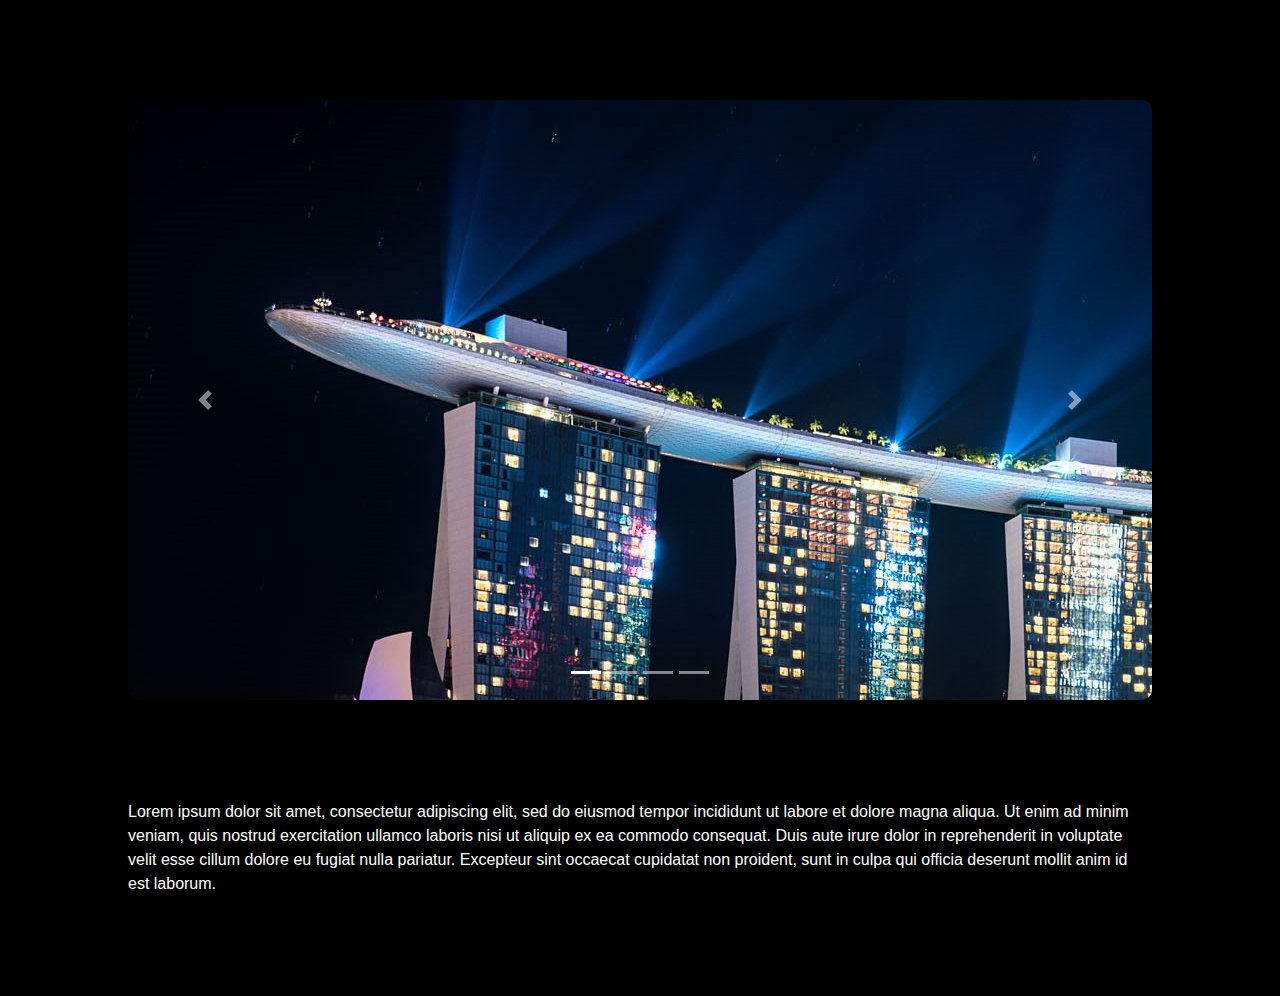
==== Index.html @ 99467afa "Add project files." ====
﻿<!DOCTYPE html>

<style>
    #myCarousel, .carousel-inner {
        width: auto;
        height: 600px;
        margin: 100px auto;
        border-radius: 10px;
    }
</style>

<html lang="en" xmlns="http://www.w3.org/1999/xhtml">
<head>
    <meta charset="utf-8" />
    <link rel="stylesheet" href="css/styles.css">
    <link rel="stylesheet" href="https://stackpath.bootstrapcdn.com/bootstrap/4.4.1/css/bootstrap.min.css" integrity="sha384-Vkoo8x4CGsO3+Hhxv8T/Q5PaXtkKtu6ug5TOeNV6gBiFeWPGFN9MuhOf23Q9Ifjh" crossorigin="anonymous">
    <script src="https://ajax.googleapis.com/ajax/libs/jquery/3.4.1/jquery.min.js"></script>
    <script src="https://cdn.jsdelivr.net/npm/popper.js@1.16.0/dist/umd/popper.min.js" integrity="sha384-Q6E9RHvbIyZFJoft+2mJbHaEWldlvI9IOYy5n3zV9zzTtmI3UksdQRVvoxMfooAo" crossorigin="anonymous"></script>
    <script src="https://stackpath.bootstrapcdn.com/bootstrap/4.4.1/js/bootstrap.min.js" integrity="sha384-wfSDF2E50Y2D1uUdj0O3uMBJnjuUD4Ih7YwaYd1iqfktj0Uod8GCExl3Og8ifwB6" crossorigin="anonymous"></script>
    <script src="https://www.w3schools.com/lib/w3.js"></script>
    <link rel="stylesheet" href="https://maxcdn.bootstrapcdn.com/font-awesome/4.2.0/css/font-awesome.min.css">
    <link href="https://fonts.googleapis.com/css?family=Montserrat:700&display=swap" rel="stylesheet">
    <title>Home</title>
</head>


<body>
    <div w3-include-html="header.html"></div>

    <main>
        <div class="carousel slide" id="myCarousel" data-ride="carousel">
            <ol class="carousel-indicators">
                <li data-target="#myCarousel" data-slide-to="0" class="active"></li>
                <li data-target="#myCarousel" data-slide-to="1"></li>
                <li data-target="#myCarousel" data-slide-to="2"></li>
                <li data-target="#myCarousel" data-slide-to="3"></li>
            </ol>
            <div class="carousel-inner">

                <div class="carousel-item active">
                    <img src="images/placeholder.jpg" alt="placeholder" />
                </div>

                <div class="carousel-item">
                    <img src="images/placeholder.jpg" alt="placeholder" />
                </div>

                <div class="carousel-item">
                    <img src="images/placeholder.jpg" alt="placeholder" />
                </div>

                <div class="carousel-item">
                    <img src="images/placeholder.jpg" alt="placeholder" />
                </div>

            </div>
            <a class="carousel-control-prev" href="#myCarousel" role="button" data-slide="prev">
                <span class="carousel-control-prev-icon" aria-hidden="true"></span>
                <span class="sr-only">Previous</span>
            </a>
            <a class="carousel-control-next" href="#myCarousel" role="button" data-slide="next">
                <span class="carousel-control-next-icon" aria-hidden="true"></span>
                <span class="sr-only">Next</span>
            </a>
        </div>
        <div id="bodyText">
            <p>
                Lorem ipsum dolor sit amet, consectetur adipiscing elit, sed do eiusmod tempor incididunt ut
                labore et dolore magna aliqua. Ut enim ad minim veniam, quis nostrud exercitation ullamco laboris
                nisi ut aliquip ex ea commodo consequat. Duis aute irure dolor in reprehenderit in voluptate
                velit esse cillum dolore eu fugiat nulla pariatur. Excepteur sint occaecat cupidatat non proident,
                sunt in culpa qui officia deserunt mollit anim id est laborum.
            </p>
        </div>
    </main>
    <div w3-include-html="footer.html"></div>

    <script>
        w3.includeHTML();
    </script>
</body>
</html>
---- css/styles.css ----
﻿
body {
    background-color: black !important;
    margin: 0;
}

main {
    margin: 100px 10%;
}

.navbar {
    padding: 0px 10%;
}

#myCarousel, .carousel-inner {
    width: auto;
    height: 600px;
    margin: 100px auto;
    border-radius: 10px;
}

h1 {
    font-family: 'Montserrat';
    color: white;
    font-size: 3em !important;
    margin: 120px 0 60px 0 !important;
}

h2 {
    font-family: 'Montserrat';
    color: white;
}

p {
    color: white;
}
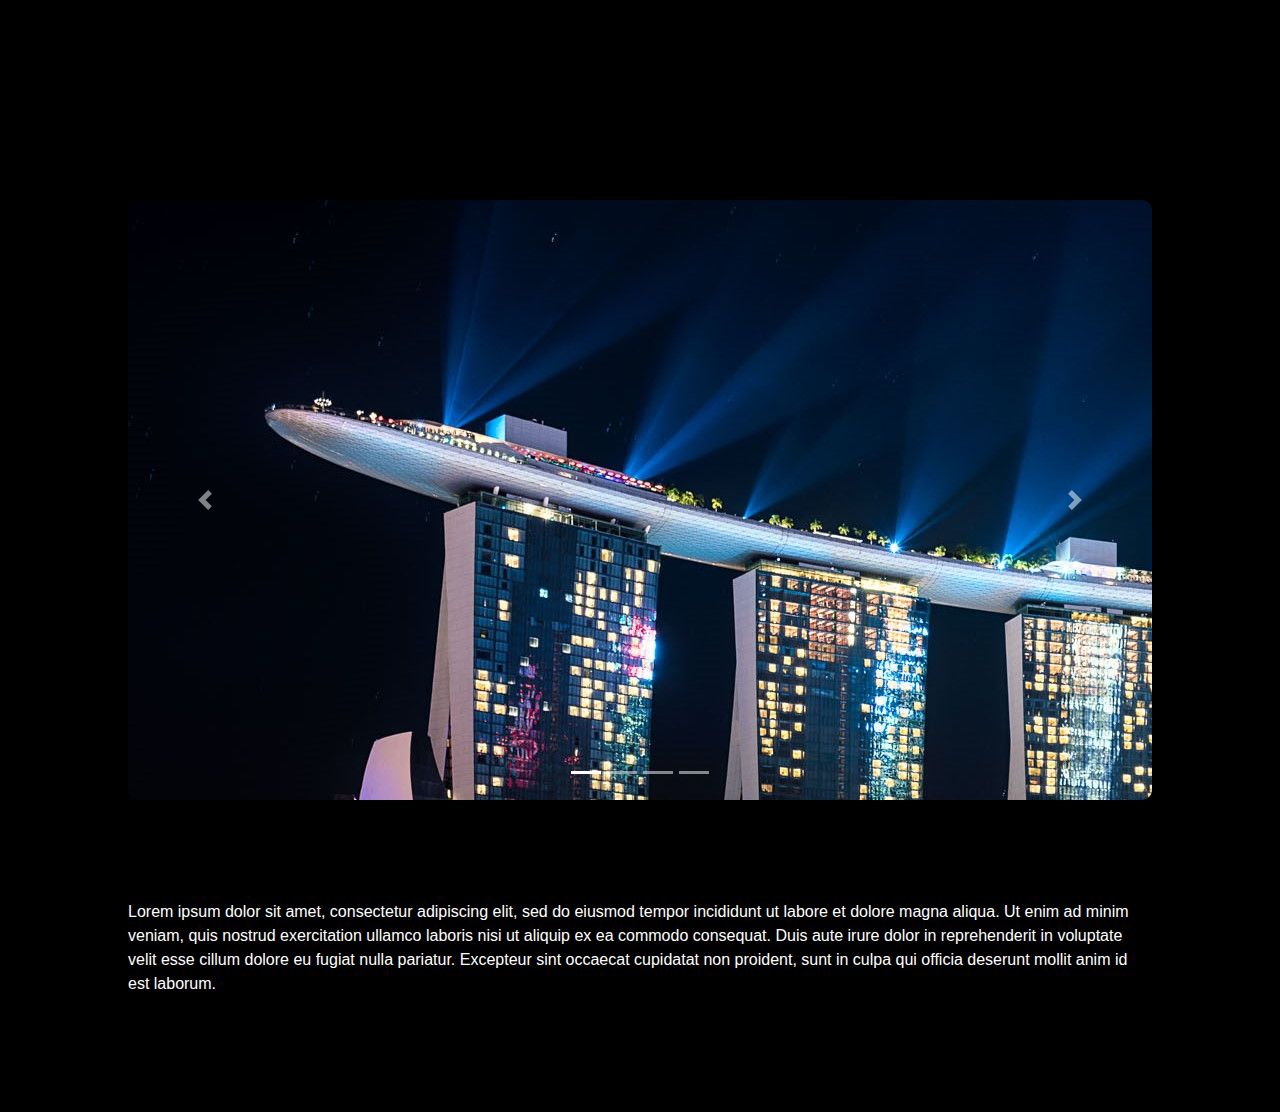
==== commit 3d7c21db: "viewport" ====
--- a/Index.html
+++ b/Index.html
@@ -12,6 +12,7 @@
 <html lang="en" xmlns="http://www.w3.org/1999/xhtml">
 <head>
     <meta charset="utf-8" />
+    <meta name="viewport" content="width=device-width, initial-scale=1">
     <link rel="stylesheet" href="css/styles.css">
     <link rel="stylesheet" href="https://stackpath.bootstrapcdn.com/bootstrap/4.4.1/css/bootstrap.min.css" integrity="sha384-Vkoo8x4CGsO3+Hhxv8T/Q5PaXtkKtu6ug5TOeNV6gBiFeWPGFN9MuhOf23Q9Ifjh" crossorigin="anonymous">
     <script src="https://ajax.googleapis.com/ajax/libs/jquery/3.4.1/jquery.min.js"></script>
--- a/css/styles.css
+++ b/css/styles.css
@@ -5,7 +5,7 @@
 }
 
 main {
-    margin: 100px 10%;
+    padding: 100px 10%;
 }
 
 .navbar {
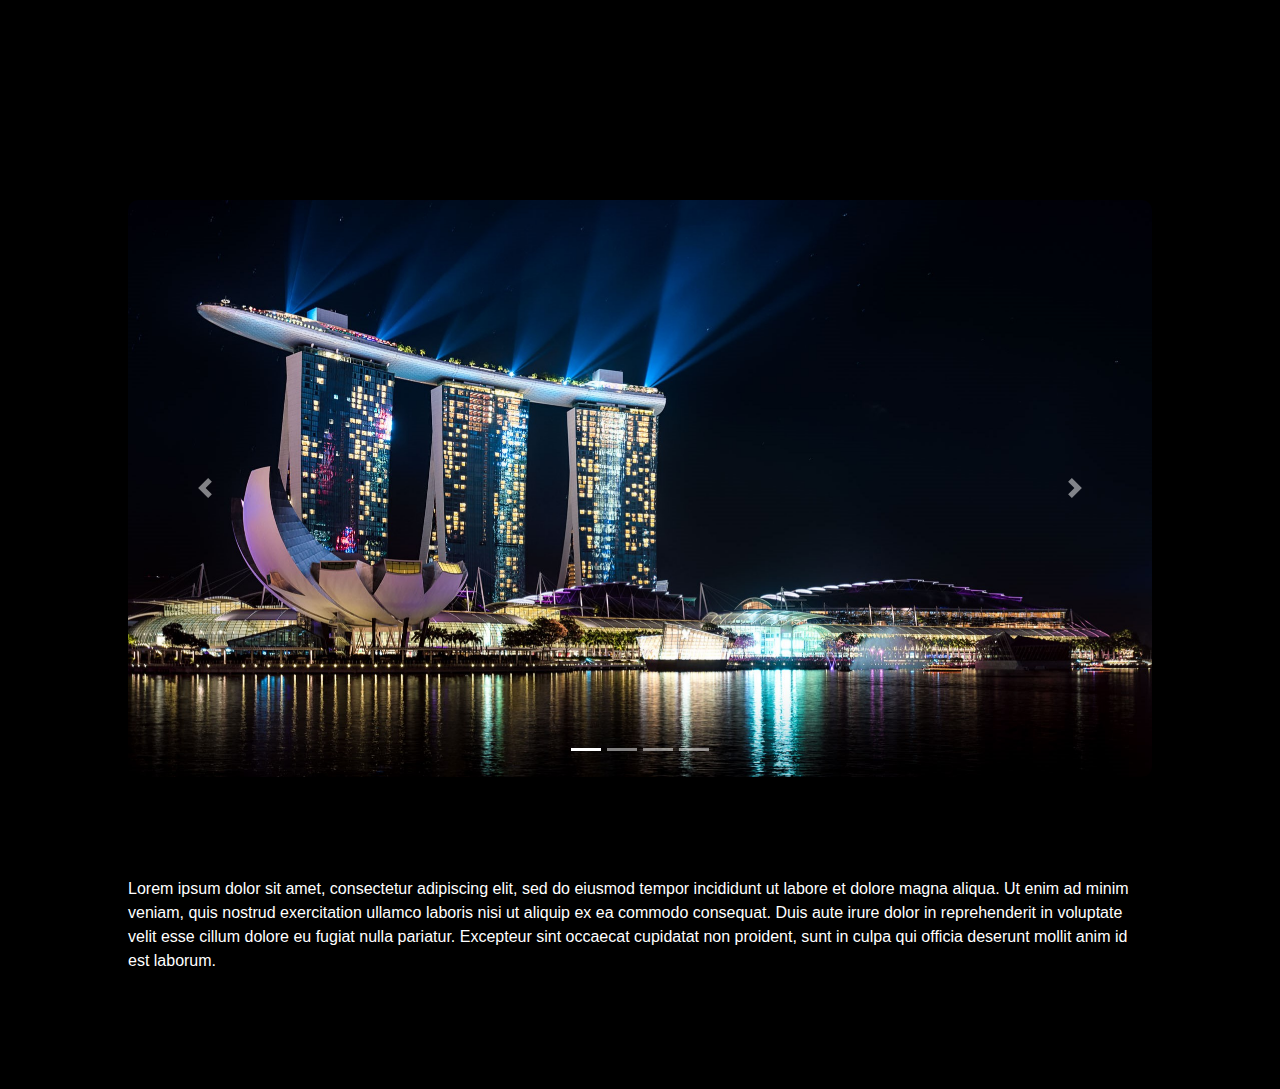
==== commit 97495436: "fixed carousel sizing, increased logo size" ====
--- a/Index.html
+++ b/Index.html
@@ -1,14 +1,6 @@
 ﻿<!DOCTYPE html>
 
-<style>
-    #myCarousel, .carousel-inner {
-        width: auto;
-        height: 600px;
-        margin: 100px auto;
-        border-radius: 10px;
-    }
-</style>
-
+    
 <html lang="en" xmlns="http://www.w3.org/1999/xhtml">
 <head>
     <meta charset="utf-8" />
@@ -39,19 +31,19 @@
             <div class="carousel-inner">
 
                 <div class="carousel-item active">
-                    <img src="images/placeholder.jpg" alt="placeholder" />
+                    <img src="images/Index/placeholder.jpg" alt="placeholder" />
                 </div>
 
                 <div class="carousel-item">
-                    <img src="images/placeholder.jpg" alt="placeholder" />
+                    <img src="images/Index/placeholder.jpg" alt="placeholder" />
                 </div>
 
                 <div class="carousel-item">
-                    <img src="images/placeholder.jpg" alt="placeholder" />
+                    <img src="images/Index/placeholder.jpg" alt="placeholder" />
                 </div>
 
                 <div class="carousel-item">
-                    <img src="images/placeholder.jpg" alt="placeholder" />
+                    <img src="images/Index/placeholder.jpg" alt="placeholder" />
                 </div>
 
             </div>
--- a/css/styles.css
+++ b/css/styles.css
@@ -9,15 +9,20 @@
 }
 
 .navbar {
-    padding: 0px 10%;
+    padding: 0px 10% !important;
 }
 
 #myCarousel, .carousel-inner {
-    width: auto;
-    height: 600px;
+    position: relative;
+    width: 100%;
     margin: 100px auto;
     border-radius: 10px;
 }
+
+.carousel-item > img {
+    width: 100%;
+}
+
 
 h1 {
     font-family: 'Montserrat';
@@ -30,8 +35,9 @@
     font-family: 'Montserrat';
     color: white;
 }
-
+h5{
+    color: white;
+}
 p {
     color: white;
-}
-
+}